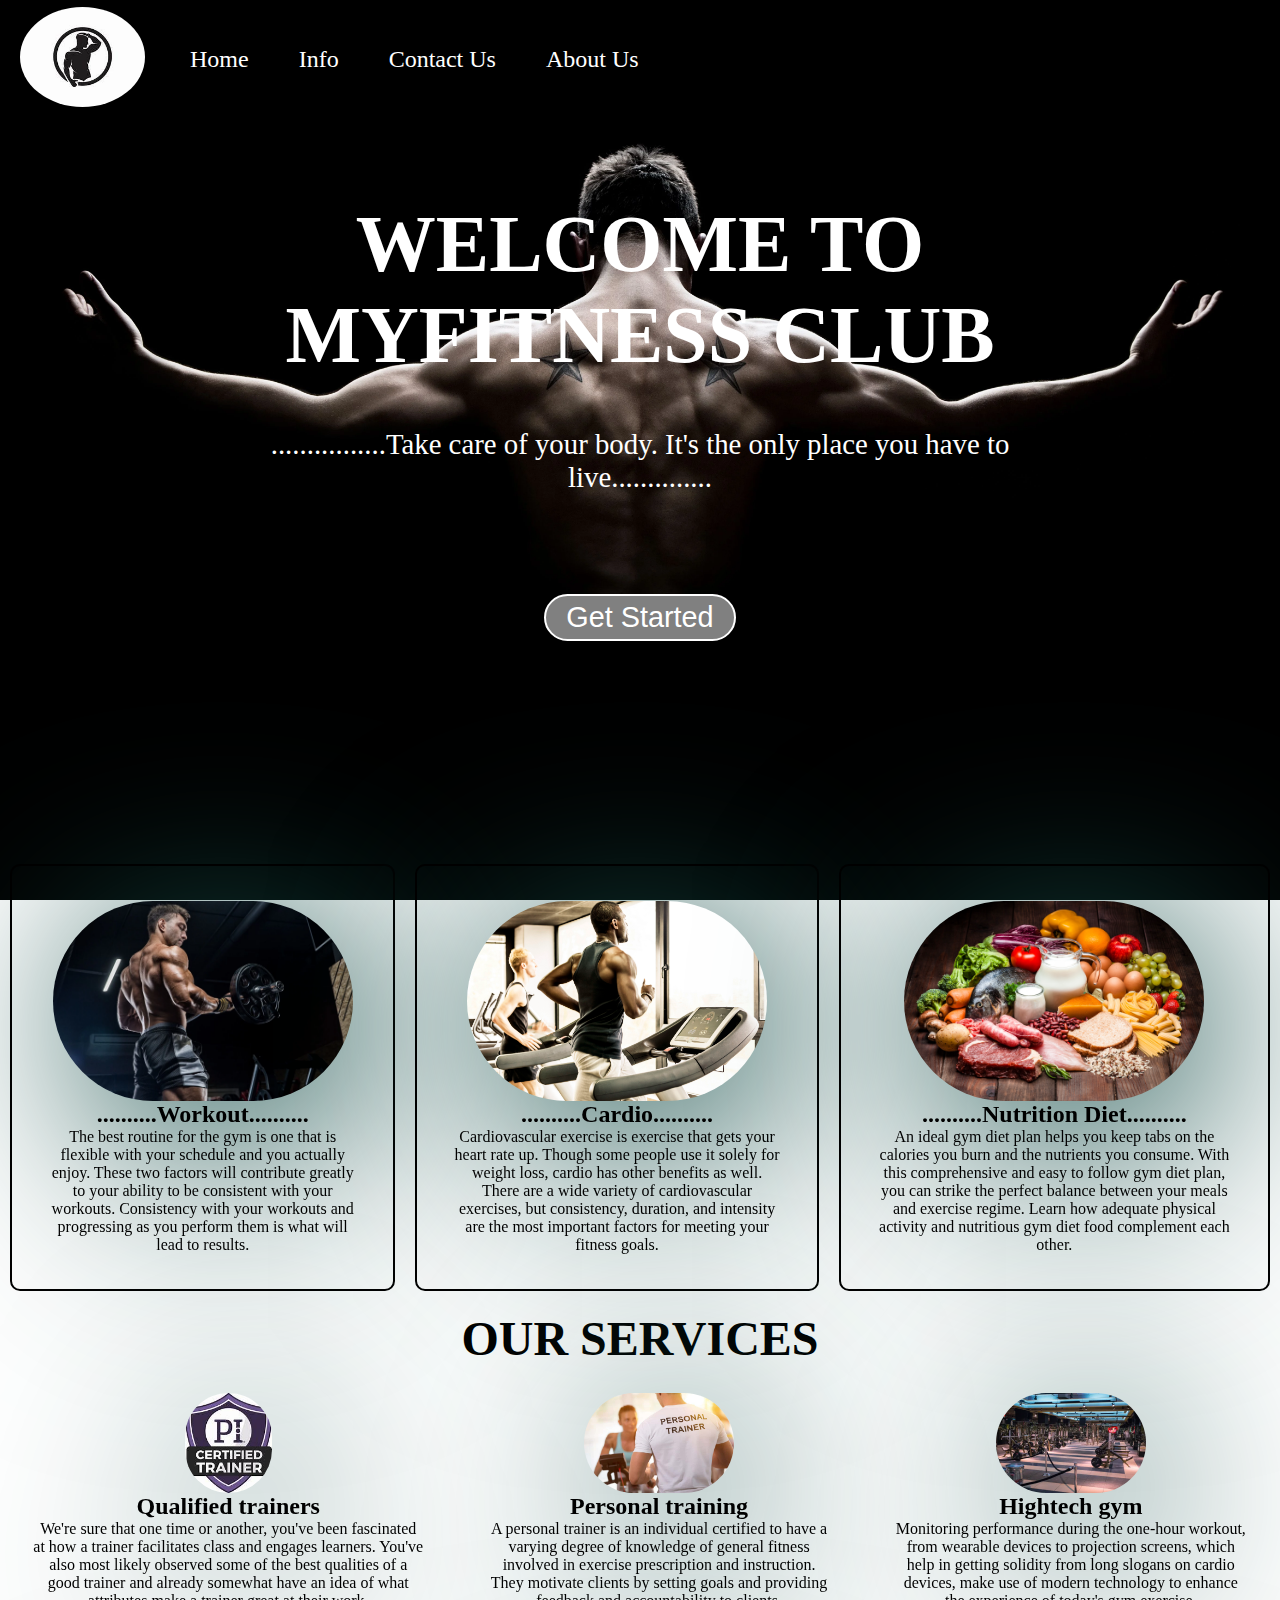
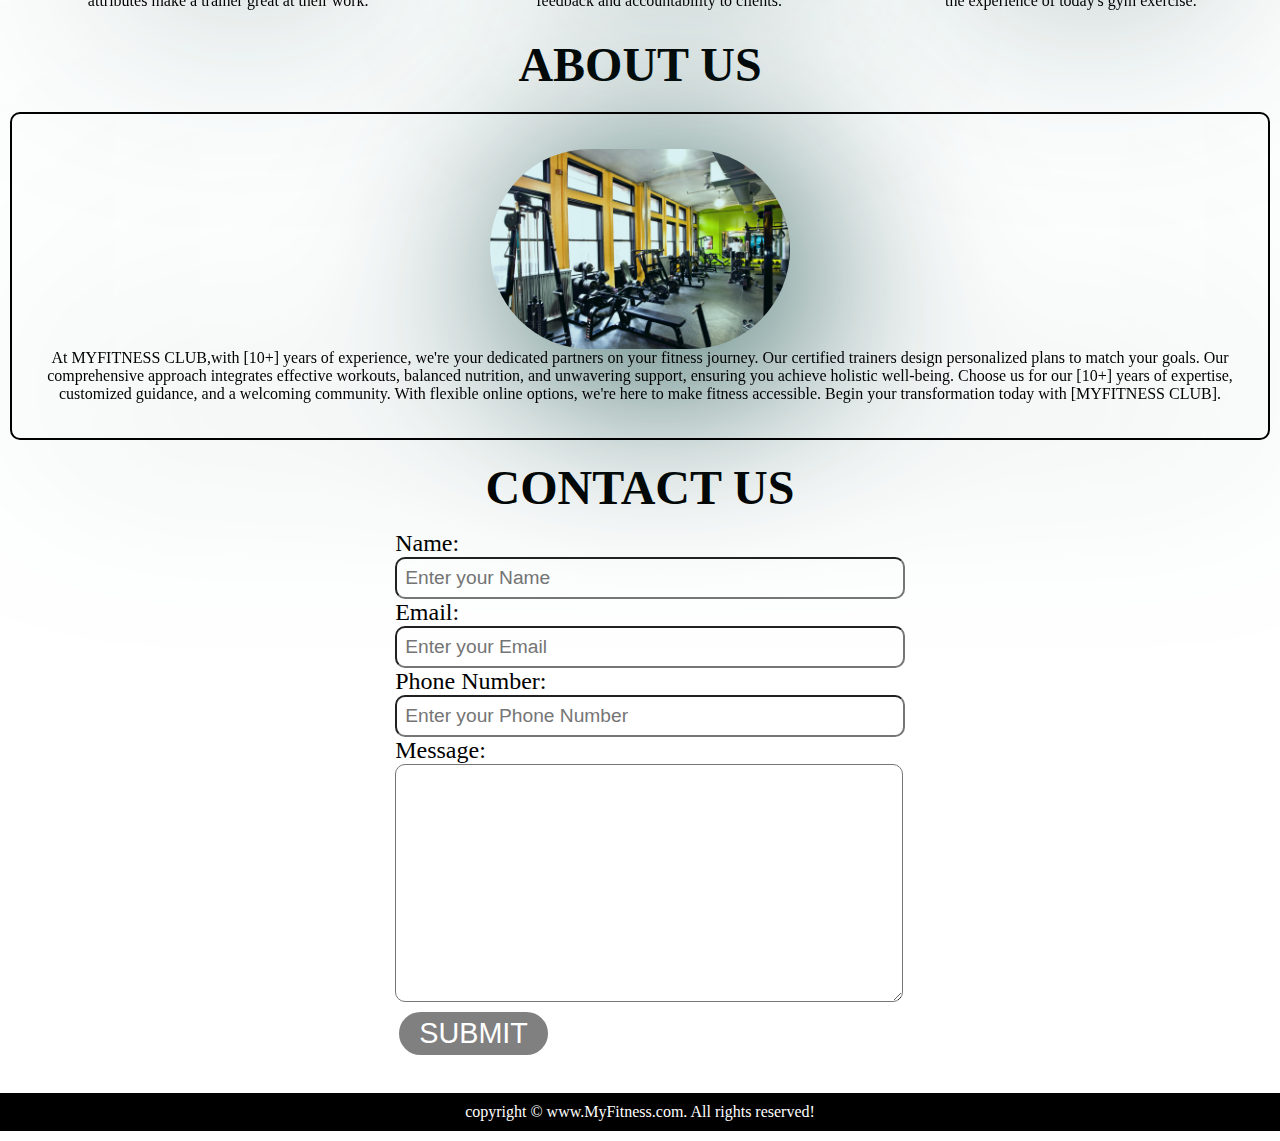
==== project-gym/index.html @ 281e0185 "Add files via upload" ====
<!DOCTYPE html>
<html lang="en">
<head>
    <meta charset="UTF-8">
    <meta name="viewport" content="width=device-width, initial-scale=1.0">
    <title>Fitness Club | MyFitness.com</title>
    <link rel="stylesheet" href="css/style.css">
    <link rel="stylesheet" media="screen and (max-width:1000px)"href="css/phone.css">
</head>
<body>
    <nav id="navbar">
        <div id="logo">
            <img src=" img/logo.png" alt="MyFitness.com">
        </div>
        <ul>
            <li class="item"><a href="#">Home</a></li>
            <li class="item"><a href="#">Info</a></li>
            <li class="item"><a href="#">Contact Us</a></li>
            <li class="item"><a href="#">About Us</a></li>
        </ul>
    </nav>

    <!-- Home  -->
    <section id="home">
        <h1 class="h-first">WELCOME TO MYFITNESS CLUB</h1>
        <p>
          ................Take care of your body. It's the only place you have to live..............
        </p>
        <button class="btn">Get Started</button>
    </section>
    <!-- information -->
    <section id="info-container">
        <h1 class="h-first1 ">INFORMATION</h1>
        <div id="info">

            <div class="box">
                <img src="img/workout1.webp" alt="">
                <h2 class="h-secondinfo">..........Workout..........</h2>
                <p class="center">
                    The best routine for the gym is one that 
                    is flexible with your schedule and you 
                    actually enjoy. These two factors will contribute 
                    greatly to your ability to be consistent with your workouts.
                    Consistency with your workouts and progressing as you 
                    perform them is what will lead to results. 
                </p>
            </div>
            <div class="box">
                <img src="img/cardio.jpg" alt="">
                <h2 class="h-secondinfo">..........Cardio..........</h2>
                <p class="center">
                    Cardiovascular exercise is exercise that gets 
                    your heart rate up. Though some people use it 
                    solely for weight loss, cardio has other benefits
                    as well. There are a wide variety of cardiovascular 
                    exercises, but consistency, duration, and intensity 
                    are the most important factors for meeting your fitness goals.
                </p>
            </div>
            <div class="box">
                <img src="img/diet.jpeg" alt="">
                <h2 class="h-secondinfo">..........Nutrition Diet..........</h2>
                <p class="center">
                    An ideal gym diet plan helps you keep tabs on the 
                    calories you burn and the nutrients you consume. 
                    With this comprehensive and easy to follow gym diet
                    plan, you can strike the perfect balance between your
                    meals and exercise regime. Learn how adequate physical 
                    activity and nutritious gym diet food complement each other.
                </p>
            </div>
        </div>
    </section>
    <!-- our services  -->
    <section id="client-section">
        <h1 class="h-first1">OUR SERVICES</h1>
        <div id="info">
            <div class="box1">
                <img src="img/qualified.jpeg" alt="">
                <h2 class="h-secondinfo">Qualified trainers</h2>
                <p class="center">
                    We're sure that one time or another, 
                    you've been fascinated at how a trainer
                    facilitates class and engages learners. 
                    You've also most likely observed some 
                    of the best qualities of a good trainer 
                    and already somewhat have an idea of what 
                    attributes make a trainer great at their work.
                </p>
            </div>
            <div class="box1">
                <img src="img/trainer.jpg" alt="">
                <h2 class="h-secondinfo">Personal training</h2>
                <p class="center">
                    A personal trainer is an individual certified 
                    to have a varying degree of knowledge of general
                    fitness involved in exercise prescription and 
                    instruction. They motivate clients by setting goals
                    and providing feedback and accountability to clients.
                </p>
            </div>
            <div class="box1">
                <img src="img/hightech gym.webp" alt="">
                <h2 class="h-secondinfo">Hightech gym</h2>
                <p class="center">
                    Monitoring performance during the one-hour workout,
                    from wearable devices to projection screens, which 
                    help in getting solidity from long slogans on cardio 
                    devices, make use of modern technology to enhance the 
                    experience of today's gym exercise.
                </p>
            </div>
        </div>
    </section>
    <!-- about  -->
    <section id="about">
        <h1 class="h-first1">ABOUT US</h1>
        <div id="info">
            <div class="box">
                <img src="img/bg for advantages.jpg" alt="" >
                <p class="center">
                    At MYFITNESS CLUB,with [10+] years of experience,
                    we're your dedicated partners on your fitness journey. Our certified 
                    trainers design personalized plans to match your goals. Our comprehensive 
                    approach integrates effective workouts, balanced nutrition, and unwavering 
                    support, ensuring you achieve holistic well-being. Choose us for our 
                    [10+] years of expertise, customized guidance, and a welcoming community. 
                    With flexible online options, we're here to make fitness accessible.
                    Begin your transformation today with [MYFITNESS CLUB].
                </p>
            </div>
        </div>
    </section>

   <!-- contact  -->
    <section id="contact">
        <h1 class="h-first1">CONTACT US</h1>
        <div id="contact-box">
            <form action="">
                <div class="form-group">
                    <label for="name">Name:</label>
                    <input type="text" name="name" id="name" placeholder="Enter your Name">
                </div>
                <div class="form-group">
                    <label for="name">Email:</label>
                    <input type="email" name="name" id="email" placeholder="Enter your Email">
                </div>
                <div class="form-group">
                    <label for="name">Phone Number:</label>
                    <input type="phone" name="name" id="phone" placeholder="Enter your Phone Number">
                </div>
                <div class="form-group">
                    <label for="name">Message:</label>
                    <textarea name="message" id="message" cols="30" rows="10"></textarea>
                </div>
                <div class="form-group">
                    <button class="btn1">SUBMIT</button>
                </div>
            </form>
        </div>
    </section>
    
    <!-- footer  -->
    <footer>
        <div class="center">
            copyright &copy; www.MyFitness.com. All rights reserved!
        </div>
    </footer>

</body>
</html>
---- project-gym/css/style.css ----
*{
    margin: 0;
    padding: 0;
}
/* :root{
    --navbar-height:60px;
} */
#navbar{
    display: flex;
    align-items: center;
    position: relative;
    top: 0px;
}
#logo{
    margin: 5px 10px;
}

#logo img{
    margin: 2px 10px;
    height: 100px;
    border-radius: 100%;
}
#navbar ul{
    display: flex;
}
#navbar::before{
    content: "";
    background-color: black;
    height: 100%;
    width: 100%;
    position: absolute;
    top: 0px;
    left: 0px;
    z-index: -1;
    opacity: 0.5;
}
#navbar ul li{
    list-style: none;
    font-size: 1.5rem;
    
}
#navbar ul li a{
    display: block;
    color: white;
    padding: 5px 25px ;
    border-radius: 25px;
    text-decoration: none;
}
#navbar ul li a:hover{
    
    color: black;
    background-color: white;  
}
#home{
    display: flex;
    flex-direction: column;
    padding:3px 200px;
    height: 650px;
    justify-content: center;
    align-items: center;
}

#home::before{
    content: "";
    background: url('../img/gym bg1.webp') no-repeat center center/cover;
    height: 100%;
    width: 100%;
    position: absolute;
    top: 0px;
    left: 0px;
    z-index: -1;
    opacity: 1;
}
#home h1{
    color: white;
    text-align: center;
}
#home p{
    color: white;
    text-align: center;
    font-size: 1.8rem;
}
#info{
    margin: 30px;
    display: flex;
    margin: auto;
}
#info .box{
    border: 2px solid black;
    padding: 35px;
    margin: 5px 10px;
    border-radius: 10px;
    filter: drop-shadow(20px 20px 100px rgb(21, 77, 72));
}
#info .box img{
    height: 200px;
    display: block;
    margin: auto;
    border-radius: 159px;  
}
#info .box1 {
    /* border: 2px solid black; */
    padding: 7px 28px;
    margin: 5px;
    border-radius: 10px;
    filter: drop-shadow(20px 20px 100px  rgb(21, 77, 72));
}
#info .box1 img{
    height: 100px;
    display: block;
    margin: auto;
    border-radius: 59px;  
    
}
#contact-box{
    display: flex;
    justify-content: center;
    align-items: center;
    padding-bottom: 34px;
    font-size: 1.5rem;
}
#contact-box input,
#contact-box textarea{
    width: 100%;
    padding: 0.5rem;
    font-size: 1.2rem;
    border-radius: 10px;
}

.h-first{
    font-size: 5rem;
    padding: 47px;
    color: white;
    text-align: center;
}
.h-first1{
    font-size: 3rem;
    padding: 15px;
    color:black;
    text-align: center;
}
.btn{
    padding: 5px 20px;
    border: 2px solid white;
    background-color:gray;
    color: white;
    margin: 100px;
    border-radius: 60px;
    font-size: 1.8rem;
    cursor: pointer;
}
.btn1{
    padding: 5px 20px;
    border: 2px solid white;
    background-color:gray;
    color: white;
    margin: 2px;
    border-radius: 60px;
    font-size: 1.8rem;
    cursor: pointer;
}
footer{
    background-color: black;
    color: white;
    padding: 10px 20px;
}
.h-secondinfo{
    text-align: center;
}
.center{
    text-align: center;
}

#home h2{
    text-align: center;
}
---- project-gym/css/phone.css ----
/* navgation */
#navbar{
    flex-direction: column;
}

#navbar ul li a{
    font-size: 1rem;
    padding: 0px 7px;
    padding-bottom: 10px;
}
/* Home section */
 #home{
     padding: 3px 28px;
     height: 370px;
}
#home::before{
     height: 480px;
}
#home p{
    font-size: 13px;
}
/* information section  */

#info{
    flex-direction: column; 
}

#info.box{
     padding: 14px;
     margin: 2px 0px;
     margin-bottom: 20px;
}

/* contact section  */
#contact-box{
    width: 80%;
}


/* utility classes */
.h-first{
    font-size: 26px;
}
.h-first{
    font-size: 26px;
}
.btn{
    font-size: 26px;
    padding: 4px 8px;
}
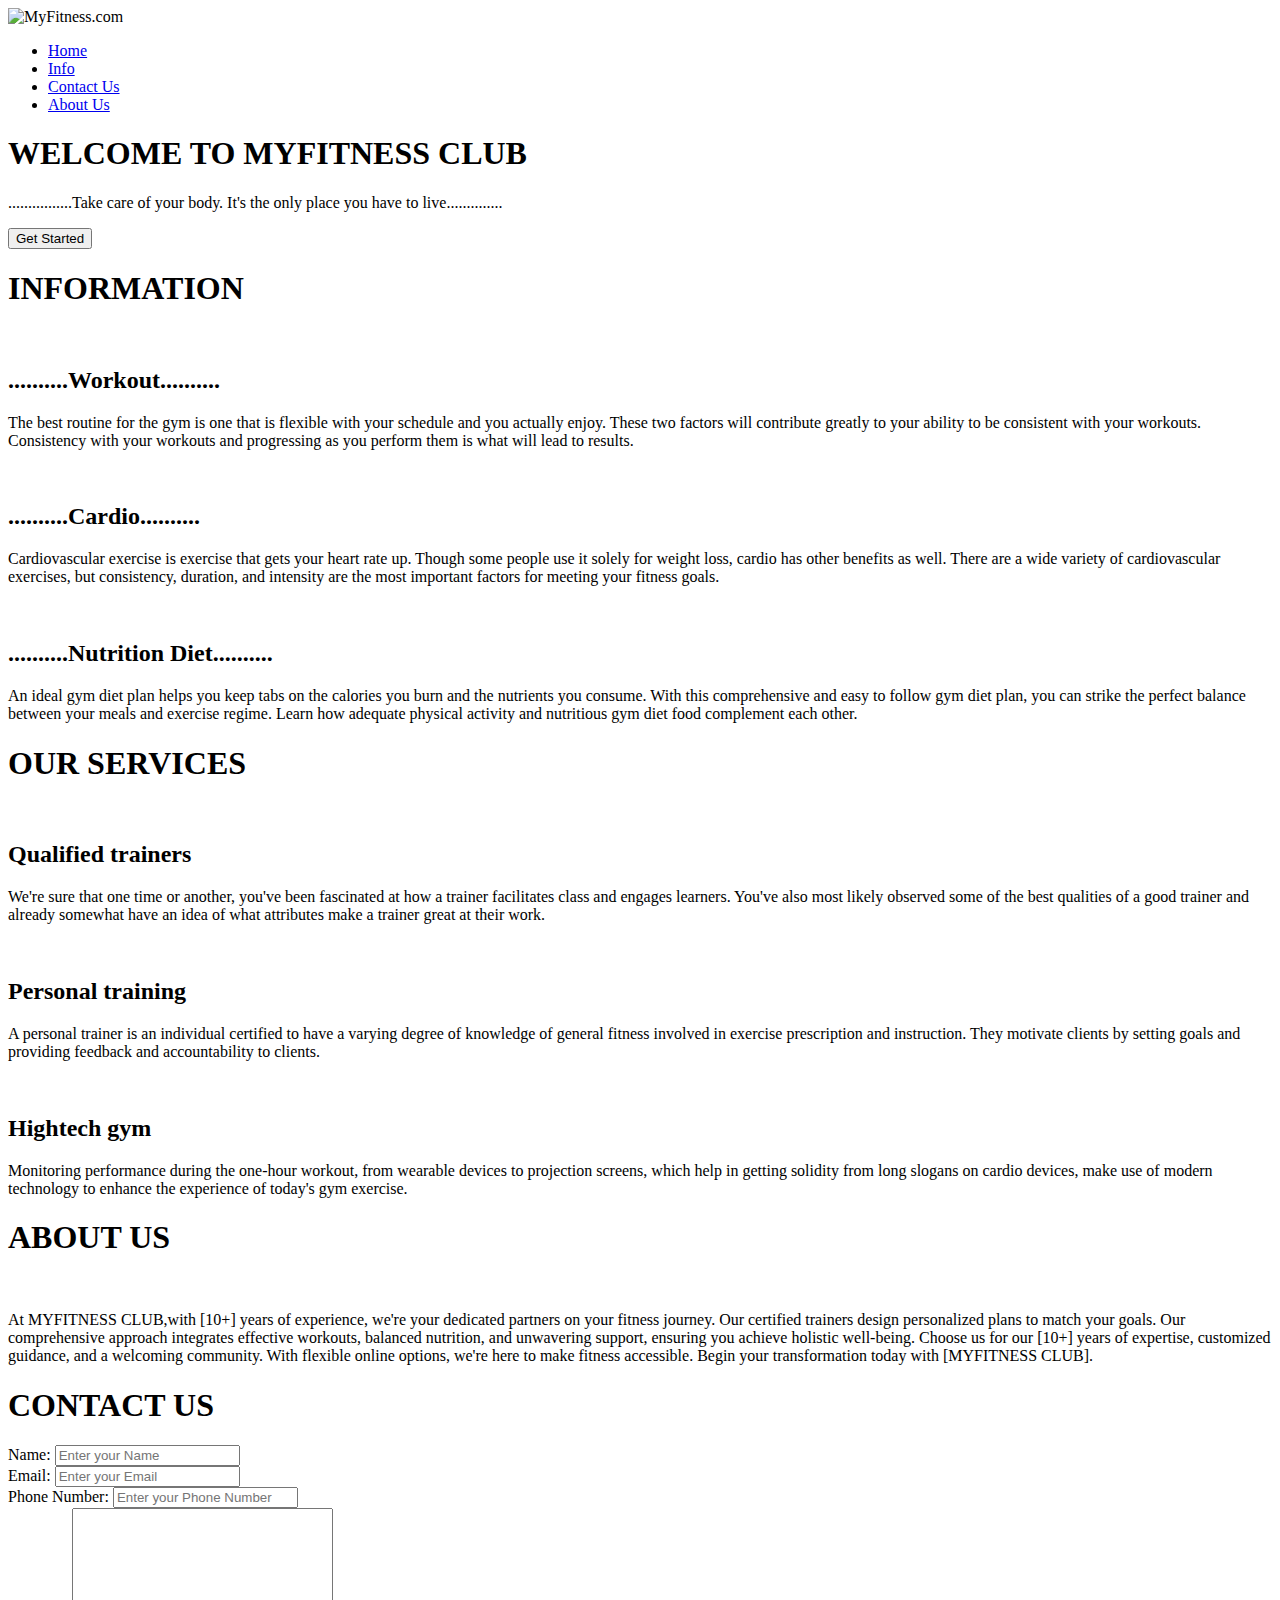
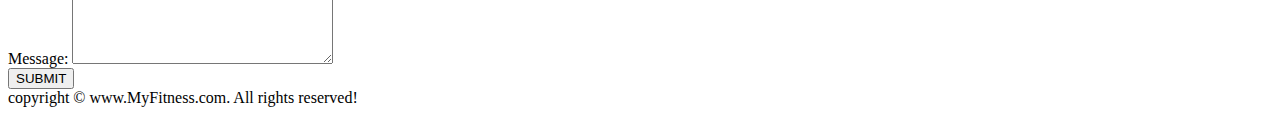
==== commit 3c88d250: "Update index.html" ====
--- a/project-gym/index.html
+++ b/project-gym/index.html
@@ -4,13 +4,13 @@
     <meta charset="UTF-8">
     <meta name="viewport" content="width=device-width, initial-scale=1.0">
     <title>Fitness Club | MyFitness.com</title>
-    <link rel="stylesheet" href="css/style.css">
-    <link rel="stylesheet" media="screen and (max-width:1000px)"href="css/phone.css">
+    <link rel="stylesheet" href="project-gym/css/style.css">
+    <link rel="stylesheet" media="screen and (max-width:1000px)"href="project-gym/css/phone.css">
 </head>
 <body>
     <nav id="navbar">
         <div id="logo">
-            <img src=" img/logo.png" alt="MyFitness.com">
+            <img src="project-gym/img/logo.png" alt="MyFitness.com">
         </div>
         <ul>
             <li class="item"><a href="#">Home</a></li>
@@ -34,7 +34,7 @@
         <div id="info">
 
             <div class="box">
-                <img src="img/workout1.webp" alt="">
+                <img src="project-gym/img/workout1.webp" alt="">
                 <h2 class="h-secondinfo">..........Workout..........</h2>
                 <p class="center">
                     The best routine for the gym is one that 
@@ -46,7 +46,7 @@
                 </p>
             </div>
             <div class="box">
-                <img src="img/cardio.jpg" alt="">
+                <img src="project-gym/img/cardio.jpg" alt="">
                 <h2 class="h-secondinfo">..........Cardio..........</h2>
                 <p class="center">
                     Cardiovascular exercise is exercise that gets 
@@ -58,7 +58,7 @@
                 </p>
             </div>
             <div class="box">
-                <img src="img/diet.jpeg" alt="">
+                <img src="project-gym/img/diet.jpeg" alt="">
                 <h2 class="h-secondinfo">..........Nutrition Diet..........</h2>
                 <p class="center">
                     An ideal gym diet plan helps you keep tabs on the 
@@ -76,7 +76,7 @@
         <h1 class="h-first1">OUR SERVICES</h1>
         <div id="info">
             <div class="box1">
-                <img src="img/qualified.jpeg" alt="">
+                <img src="project-gym/img/qualified.jpeg" alt="">
                 <h2 class="h-secondinfo">Qualified trainers</h2>
                 <p class="center">
                     We're sure that one time or another, 
@@ -89,7 +89,7 @@
                 </p>
             </div>
             <div class="box1">
-                <img src="img/trainer.jpg" alt="">
+                <img src="project-gym/img/trainer.jpg" alt="">
                 <h2 class="h-secondinfo">Personal training</h2>
                 <p class="center">
                     A personal trainer is an individual certified 
@@ -100,7 +100,7 @@
                 </p>
             </div>
             <div class="box1">
-                <img src="img/hightech gym.webp" alt="">
+                <img src="project-gym/img/hightech gym.webp" alt="">
                 <h2 class="h-secondinfo">Hightech gym</h2>
                 <p class="center">
                     Monitoring performance during the one-hour workout,
@@ -117,7 +117,7 @@
         <h1 class="h-first1">ABOUT US</h1>
         <div id="info">
             <div class="box">
-                <img src="img/bg for advantages.jpg" alt="" >
+                <img src="project-gym/img/bg for advantages.jpg" alt="" >
                 <p class="center">
                     At MYFITNESS CLUB,with [10+] years of experience,
                     we're your dedicated partners on your fitness journey. Our certified 
